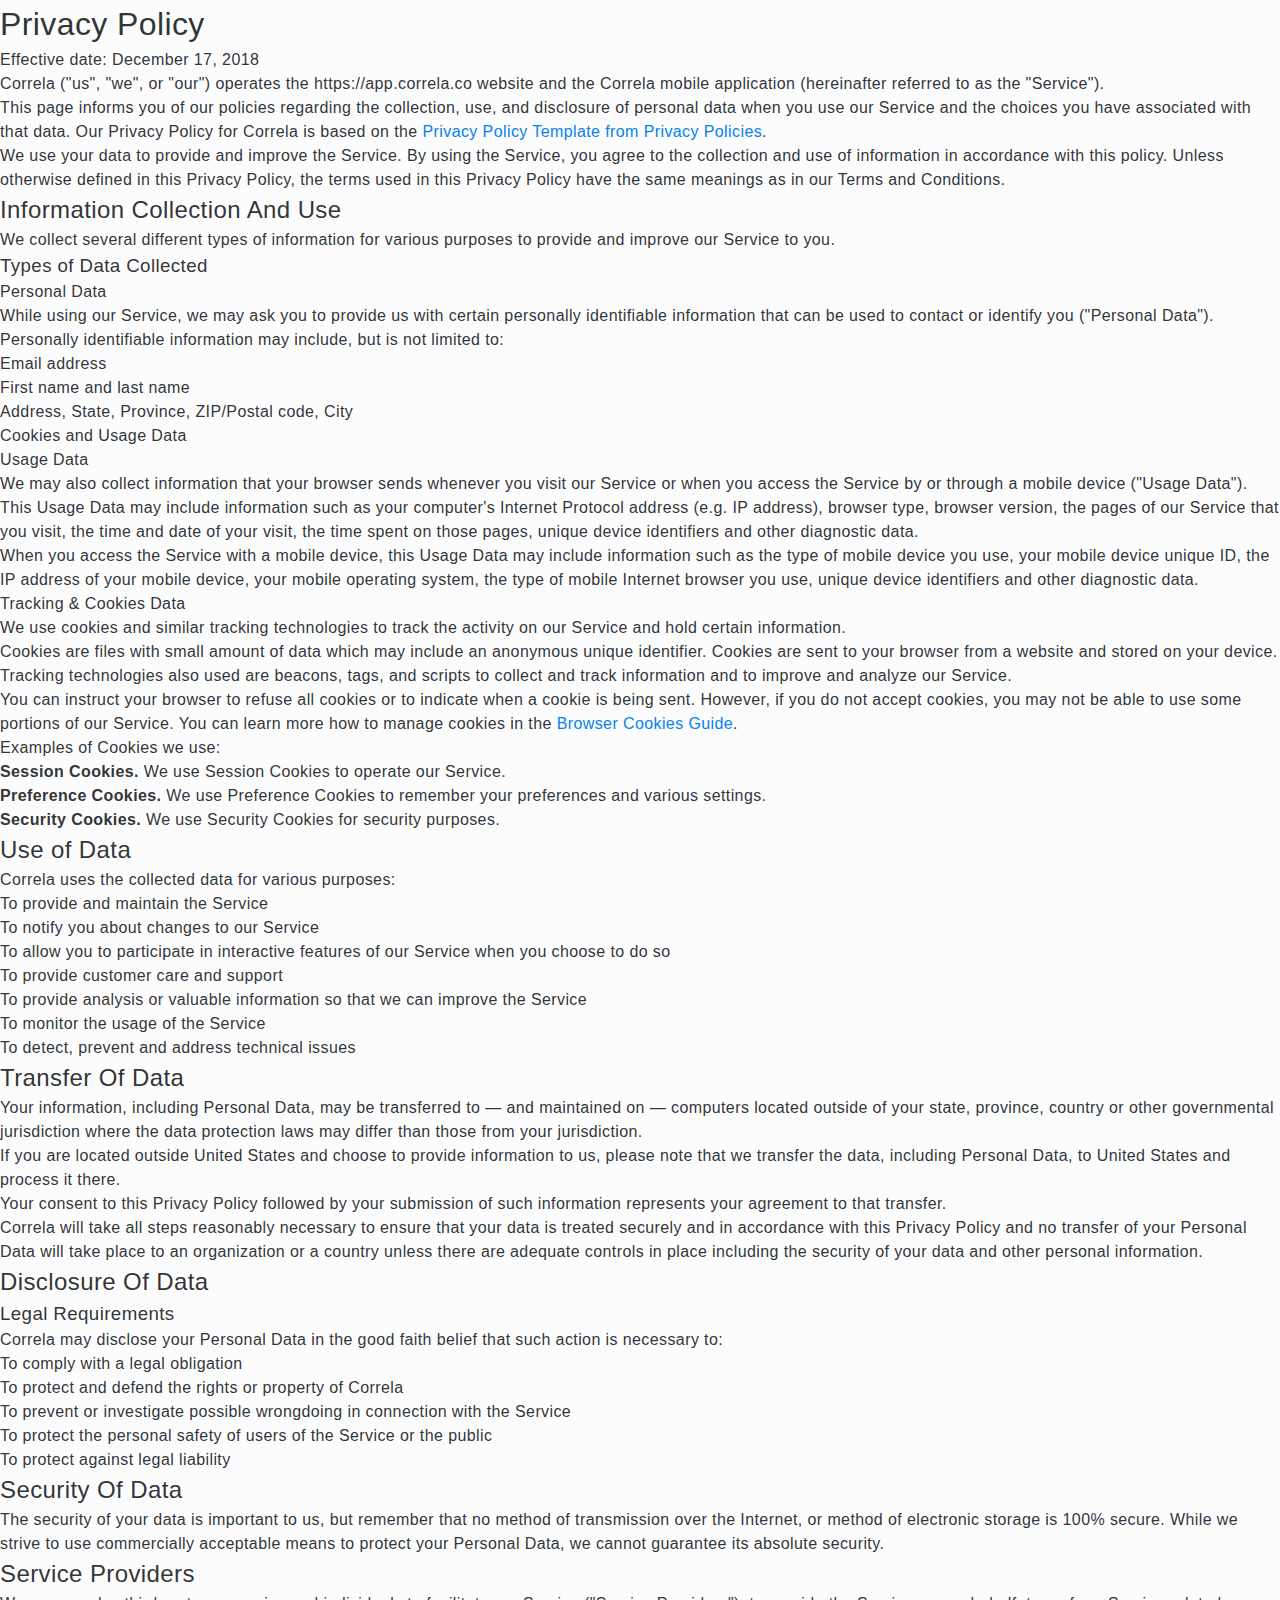
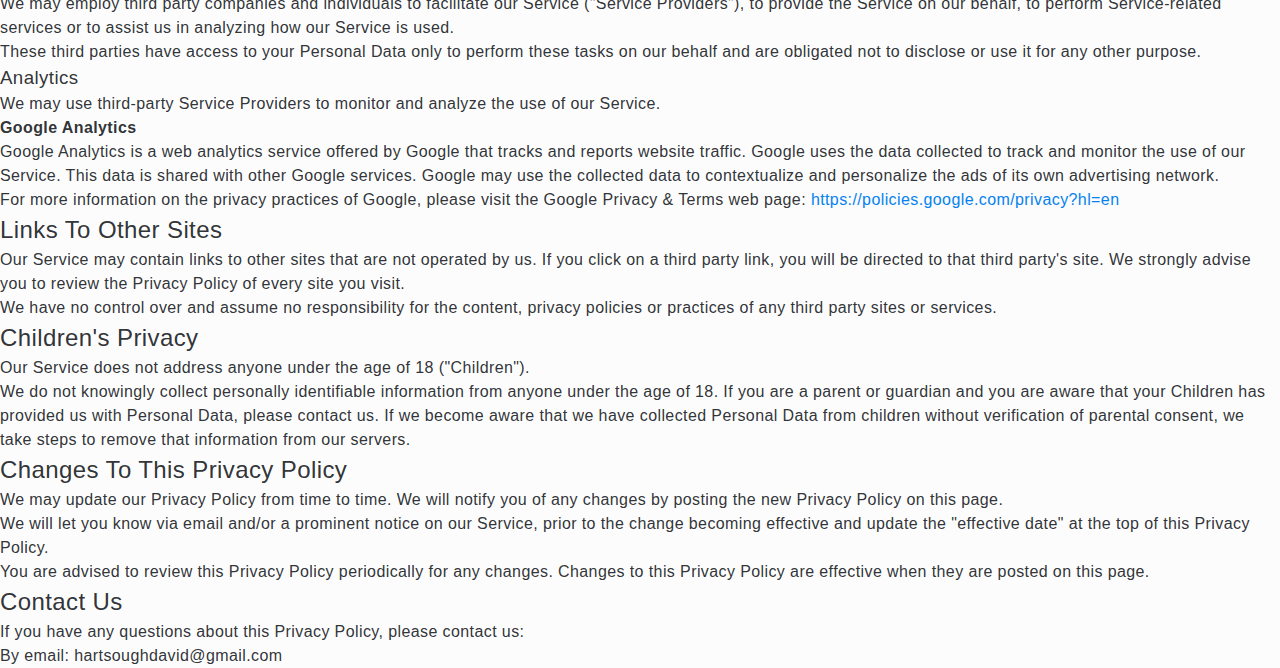
==== privacy-policy/index.html @ aca80743 "add privacy policy" ====
<!DOCTYPE html>
<html lang="en">
  <head>
    <meta charset="UTF-8" />
    <meta name="viewport" content="width=device-width, initial-scale=1.0" />
    <meta http-equiv="X-UA-Compatible" content="ie=edge" />
    <title>Correla Privacy Policy</title>
    <meta
      name="description"
      content="The privacy policy for the Correla app."
    />
    <link rel="stylesheet" href="../main.css" />
  </head>
  <body>
    <h1>Privacy Policy</h1>
    <p>Effective date: December 17, 2018</p>
    <p>
      Correla ("us", "we", or "our") operates the https://app.correla.co website
      and the Correla mobile application (hereinafter referred to as the
      "Service").
    </p>
    <p>
      This page informs you of our policies regarding the collection, use, and
      disclosure of personal data when you use our Service and the choices you
      have associated with that data. Our Privacy Policy for Correla is based on
      the
      <a href="https://privacypolicies.com/blog/privacy-policy-template/"
        >Privacy Policy Template from Privacy Policies</a
      >.
    </p>
    <p>
      We use your data to provide and improve the Service. By using the Service,
      you agree to the collection and use of information in accordance with this
      policy. Unless otherwise defined in this Privacy Policy, the terms used in
      this Privacy Policy have the same meanings as in our Terms and Conditions.
    </p>
    <h2>Information Collection And Use</h2>
    <p>
      We collect several different types of information for various purposes to
      provide and improve our Service to you.
    </p>
    <h3>Types of Data Collected</h3>
    <h4>Personal Data</h4>
    <p>
      While using our Service, we may ask you to provide us with certain
      personally identifiable information that can be used to contact or
      identify you ("Personal Data"). Personally identifiable information may
      include, but is not limited to:
    </p>
    <ul>
      <li>Email address</li>
      <li>First name and last name</li>
      <li>Address, State, Province, ZIP/Postal code, City</li>
      <li>Cookies and Usage Data</li>
    </ul>
    <h4>Usage Data</h4>
    <p>
      We may also collect information that your browser sends whenever you visit
      our Service or when you access the Service by or through a mobile device
      ("Usage Data").
    </p>
    <p>
      This Usage Data may include information such as your computer's Internet
      Protocol address (e.g. IP address), browser type, browser version, the
      pages of our Service that you visit, the time and date of your visit, the
      time spent on those pages, unique device identifiers and other diagnostic
      data.
    </p>
    <p>
      When you access the Service with a mobile device, this Usage Data may
      include information such as the type of mobile device you use, your mobile
      device unique ID, the IP address of your mobile device, your mobile
      operating system, the type of mobile Internet browser you use, unique
      device identifiers and other diagnostic data.
    </p>

    <h4>Tracking & Cookies Data</h4>
    <p>
      We use cookies and similar tracking technologies to track the activity on
      our Service and hold certain information.
    </p>
    <p>
      Cookies are files with small amount of data which may include an anonymous
      unique identifier. Cookies are sent to your browser from a website and
      stored on your device. Tracking technologies also used are beacons, tags,
      and scripts to collect and track information and to improve and analyze
      our Service.
    </p>
    <p>
      You can instruct your browser to refuse all cookies or to indicate when a
      cookie is being sent. However, if you do not accept cookies, you may not
      be able to use some portions of our Service. You can learn more how to
      manage cookies in the
      <a href="https://privacypolicies.com/blog/how-to-delete-cookies/"
        >Browser Cookies Guide</a
      >.
    </p>
    <p>Examples of Cookies we use:</p>
    <ul>
      <li>
        <strong>Session Cookies.</strong> We use Session Cookies to operate our
        Service.
      </li>
      <li>
        <strong>Preference Cookies.</strong> We use Preference Cookies to
        remember your preferences and various settings.
      </li>
      <li>
        <strong>Security Cookies.</strong> We use Security Cookies for security
        purposes.
      </li>
    </ul>
    <h2>Use of Data</h2>
    <p>Correla uses the collected data for various purposes:</p>
    <ul>
      <li>To provide and maintain the Service</li>
      <li>To notify you about changes to our Service</li>
      <li>
        To allow you to participate in interactive features of our Service when
        you choose to do so
      </li>
      <li>To provide customer care and support</li>
      <li>
        To provide analysis or valuable information so that we can improve the
        Service
      </li>
      <li>To monitor the usage of the Service</li>
      <li>To detect, prevent and address technical issues</li>
    </ul>
    <h2>Transfer Of Data</h2>
    <p>
      Your information, including Personal Data, may be transferred to — and
      maintained on — computers located outside of your state, province, country
      or other governmental jurisdiction where the data protection laws may
      differ than those from your jurisdiction.
    </p>
    <p>
      If you are located outside United States and choose to provide information
      to us, please note that we transfer the data, including Personal Data, to
      United States and process it there.
    </p>
    <p>
      Your consent to this Privacy Policy followed by your submission of such
      information represents your agreement to that transfer.
    </p>
    <p>
      Correla will take all steps reasonably necessary to ensure that your data
      is treated securely and in accordance with this Privacy Policy and no
      transfer of your Personal Data will take place to an organization or a
      country unless there are adequate controls in place including the security
      of your data and other personal information.
    </p>
    <h2>Disclosure Of Data</h2>
    <h3>Legal Requirements</h3>
    <p>
      Correla may disclose your Personal Data in the good faith belief that such
      action is necessary to:
    </p>
    <ul>
      <li>To comply with a legal obligation</li>
      <li>To protect and defend the rights or property of Correla</li>
      <li>
        To prevent or investigate possible wrongdoing in connection with the
        Service
      </li>
      <li>
        To protect the personal safety of users of the Service or the public
      </li>
      <li>To protect against legal liability</li>
    </ul>
    <h2>Security Of Data</h2>
    <p>
      The security of your data is important to us, but remember that no method
      of transmission over the Internet, or method of electronic storage is 100%
      secure. While we strive to use commercially acceptable means to protect
      your Personal Data, we cannot guarantee its absolute security.
    </p>
    <h2>Service Providers</h2>
    <p>
      We may employ third party companies and individuals to facilitate our
      Service ("Service Providers"), to provide the Service on our behalf, to
      perform Service-related services or to assist us in analyzing how our
      Service is used.
    </p>
    <p>
      These third parties have access to your Personal Data only to perform
      these tasks on our behalf and are obligated not to disclose or use it for
      any other purpose.
    </p>
    <h3>Analytics</h3>
    <p>
      We may use third-party Service Providers to monitor and analyze the use of
      our Service.
    </p>
    <ul>
      <li>
        <p><strong>Google Analytics</strong></p>
        <p>
          Google Analytics is a web analytics service offered by Google that
          tracks and reports website traffic. Google uses the data collected to
          track and monitor the use of our Service. This data is shared with
          other Google services. Google may use the collected data to
          contextualize and personalize the ads of its own advertising network.
        </p>
        <p>
          For more information on the privacy practices of Google, please visit
          the Google Privacy & Terms web page:
          <a href="https://policies.google.com/privacy?hl=en"
            >https://policies.google.com/privacy?hl=en</a
          >
        </p>
      </li>
    </ul>
    <h2>Links To Other Sites</h2>
    <p>
      Our Service may contain links to other sites that are not operated by us.
      If you click on a third party link, you will be directed to that third
      party's site. We strongly advise you to review the Privacy Policy of every
      site you visit.
    </p>
    <p>
      We have no control over and assume no responsibility for the content,
      privacy policies or practices of any third party sites or services.
    </p>
    <h2>Children's Privacy</h2>
    <p>Our Service does not address anyone under the age of 18 ("Children").</p>
    <p>
      We do not knowingly collect personally identifiable information from
      anyone under the age of 18. If you are a parent or guardian and you are
      aware that your Children has provided us with Personal Data, please
      contact us. If we become aware that we have collected Personal Data from
      children without verification of parental consent, we take steps to remove
      that information from our servers.
    </p>
    <h2>Changes To This Privacy Policy</h2>
    <p>
      We may update our Privacy Policy from time to time. We will notify you of
      any changes by posting the new Privacy Policy on this page.
    </p>
    <p>
      We will let you know via email and/or a prominent notice on our Service,
      prior to the change becoming effective and update the "effective date" at
      the top of this Privacy Policy.
    </p>
    <p>
      You are advised to review this Privacy Policy periodically for any
      changes. Changes to this Privacy Policy are effective when they are posted
      on this page.
    </p>
    <h2>Contact Us</h2>
    <p>
      If you have any questions about this Privacy Policy, please contact us:
    </p>
    <ul>
      <li>By email: hartsoughdavid@gmail.com</li>
    </ul>
  </body>
</html>
---- main.css ----
*,
*:after,
*:before {
  box-sizing: inherit;
  margin: 0;
  padding: 0;
}
::-moz-selection {
  background: #b3d4fc;
  text-shadow: none;
}
::selection {
  background: #b3d4fc;
  text-shadow: none;
}

html {
  box-sizing: border-box;
  font-size: 16px;
  font-family: sans-serif;
  font-weight: 400;
  line-height: 1.5;
  text-align: left;
  background-color: hsl(208, 8%, 99%);
  color: hsla(208, 8%, 16%, 0.96);
  -webkit-text-size-adjust: 100%;
  -ms-text-size-adjust: 100%;
  -ms-overflow-style: scrollbar;
  -webkit-tap-highlight-color: rgba(0, 0, 0, 0);
}
body {
  letter-spacing: 0.025em;
  min-width: 20rem;
}
main,
section {
  display: block;
}
main {
  max-width: 48rem;
  margin: 0 auto;
  padding: 2rem;
}
h1,
h2,
h3,
h4 {
  font-weight: 500;
}
a {
  color: hsl(208, 96%, 48%);
  background-color: transparent;
  text-decoration: none;
}
a:hover,
a:focus,
a:active {
  text-decoration: underline;
}
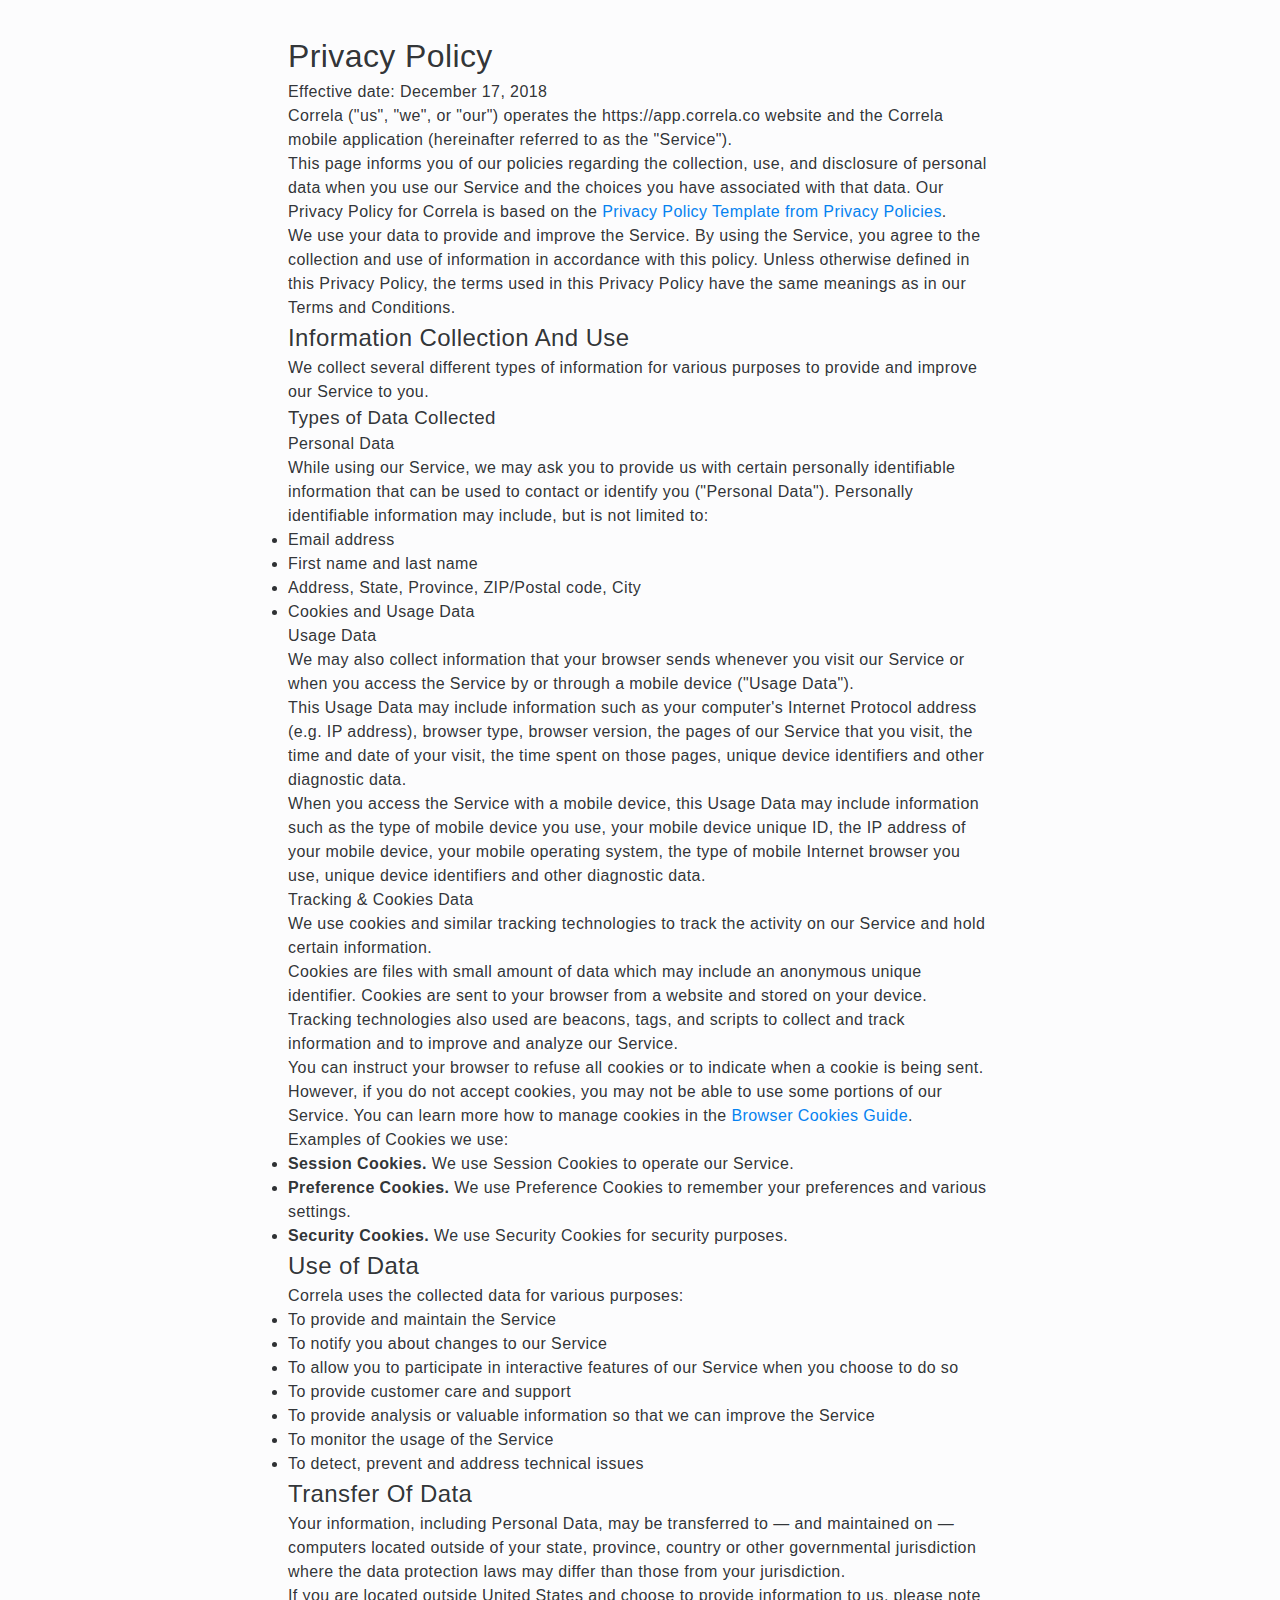
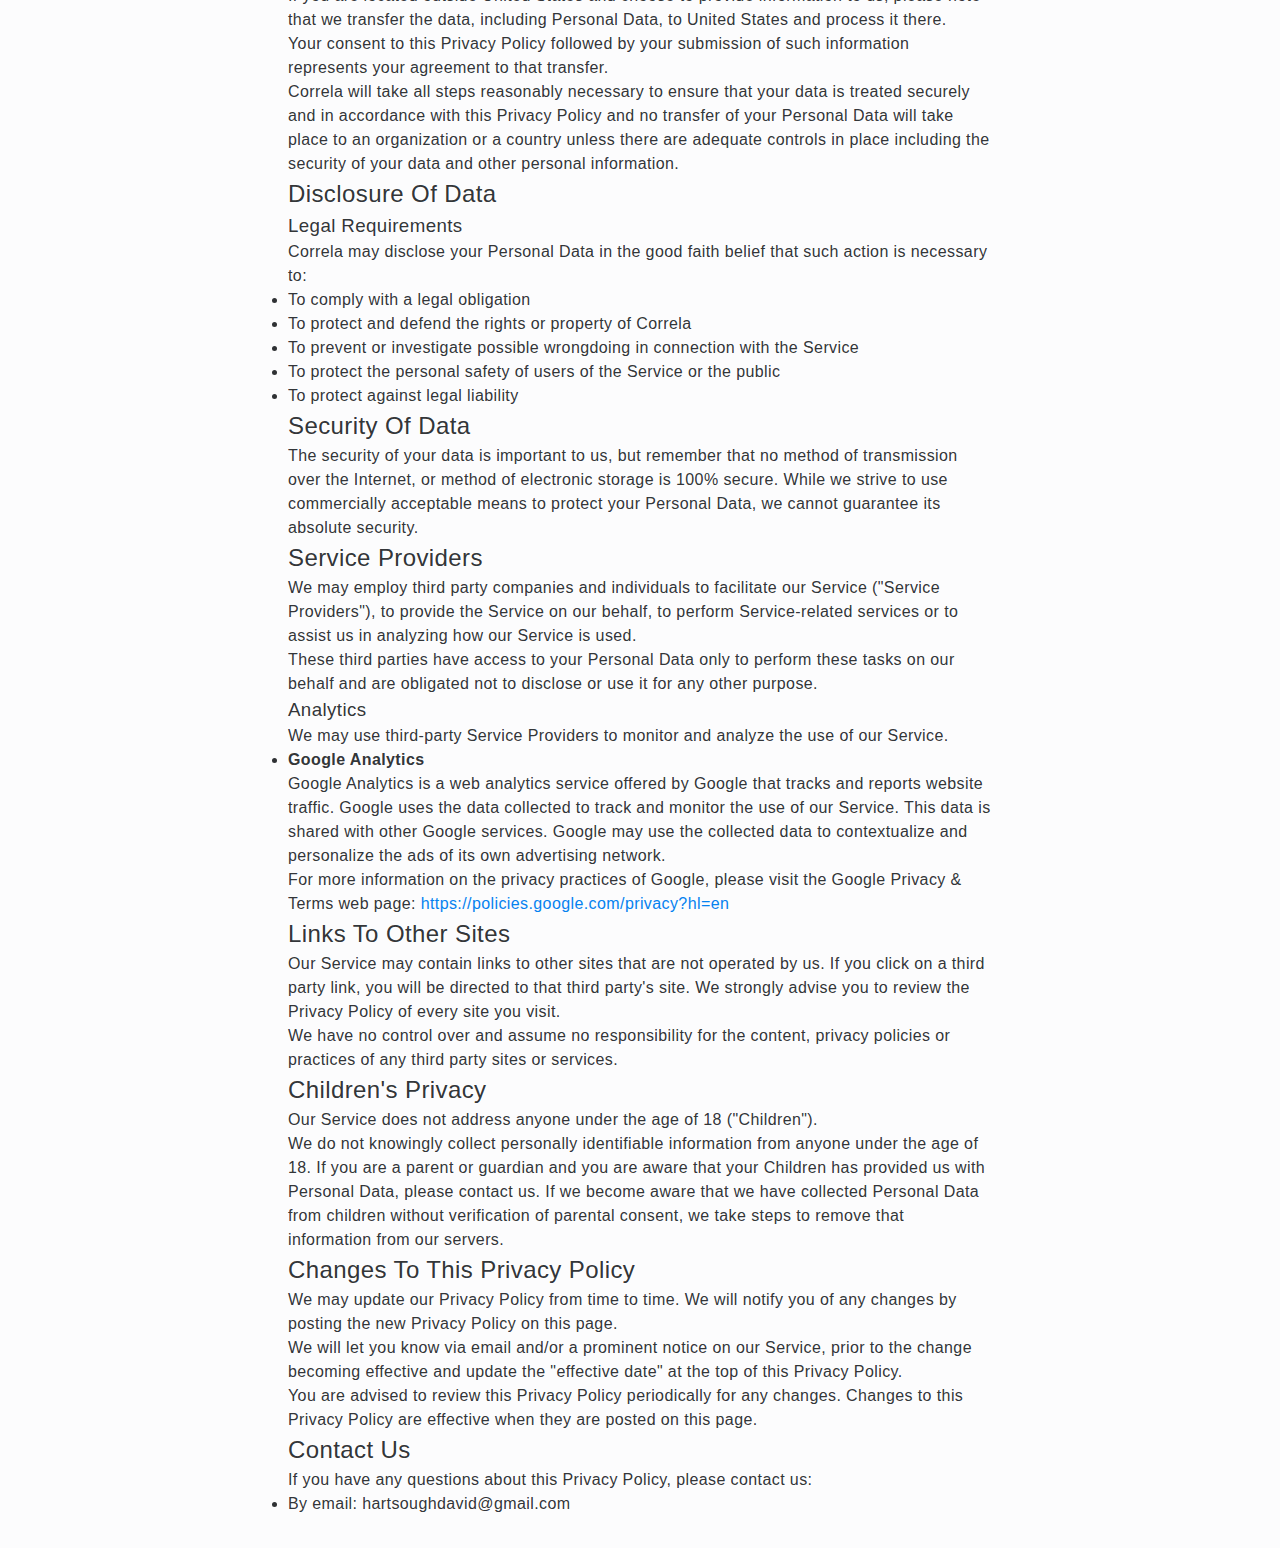
==== commit 943af02e: "update privacy policy" ====
--- a/privacy-policy/index.html
+++ b/privacy-policy/index.html
@@ -10,249 +10,262 @@
       content="The privacy policy for the Correla app."
     />
     <link rel="stylesheet" href="../main.css" />
+    <!--
+      https://privacypolicies.com/privacy/view/791db82669c0060b548eaea8fa9fba65
+    -->
   </head>
   <body>
-    <h1>Privacy Policy</h1>
-    <p>Effective date: December 17, 2018</p>
-    <p>
-      Correla ("us", "we", or "our") operates the https://app.correla.co website
-      and the Correla mobile application (hereinafter referred to as the
-      "Service").
-    </p>
-    <p>
-      This page informs you of our policies regarding the collection, use, and
-      disclosure of personal data when you use our Service and the choices you
-      have associated with that data. Our Privacy Policy for Correla is based on
-      the
-      <a href="https://privacypolicies.com/blog/privacy-policy-template/"
-        >Privacy Policy Template from Privacy Policies</a
-      >.
-    </p>
-    <p>
-      We use your data to provide and improve the Service. By using the Service,
-      you agree to the collection and use of information in accordance with this
-      policy. Unless otherwise defined in this Privacy Policy, the terms used in
-      this Privacy Policy have the same meanings as in our Terms and Conditions.
-    </p>
-    <h2>Information Collection And Use</h2>
-    <p>
-      We collect several different types of information for various purposes to
-      provide and improve our Service to you.
-    </p>
-    <h3>Types of Data Collected</h3>
-    <h4>Personal Data</h4>
-    <p>
-      While using our Service, we may ask you to provide us with certain
-      personally identifiable information that can be used to contact or
-      identify you ("Personal Data"). Personally identifiable information may
-      include, but is not limited to:
-    </p>
-    <ul>
-      <li>Email address</li>
-      <li>First name and last name</li>
-      <li>Address, State, Province, ZIP/Postal code, City</li>
-      <li>Cookies and Usage Data</li>
-    </ul>
-    <h4>Usage Data</h4>
-    <p>
-      We may also collect information that your browser sends whenever you visit
-      our Service or when you access the Service by or through a mobile device
-      ("Usage Data").
-    </p>
-    <p>
-      This Usage Data may include information such as your computer's Internet
-      Protocol address (e.g. IP address), browser type, browser version, the
-      pages of our Service that you visit, the time and date of your visit, the
-      time spent on those pages, unique device identifiers and other diagnostic
-      data.
-    </p>
-    <p>
-      When you access the Service with a mobile device, this Usage Data may
-      include information such as the type of mobile device you use, your mobile
-      device unique ID, the IP address of your mobile device, your mobile
-      operating system, the type of mobile Internet browser you use, unique
-      device identifiers and other diagnostic data.
-    </p>
+    <main>
+      <section>
+        <h1>Privacy Policy</h1>
+        <p>Effective date: December 17, 2018</p>
+        <p>
+          Correla ("us", "we", or "our") operates the https://app.correla.co
+          website and the Correla mobile application (hereinafter referred to as
+          the "Service").
+        </p>
+        <p>
+          This page informs you of our policies regarding the collection, use,
+          and disclosure of personal data when you use our Service and the
+          choices you have associated with that data. Our Privacy Policy for
+          Correla is based on the
+          <a href="https://privacypolicies.com/blog/privacy-policy-template/"
+            >Privacy Policy Template from Privacy Policies</a
+          >.
+        </p>
+        <p>
+          We use your data to provide and improve the Service. By using the
+          Service, you agree to the collection and use of information in
+          accordance with this policy. Unless otherwise defined in this Privacy
+          Policy, the terms used in this Privacy Policy have the same meanings
+          as in our Terms and Conditions.
+        </p>
+        <h2>Information Collection And Use</h2>
+        <p>
+          We collect several different types of information for various purposes
+          to provide and improve our Service to you.
+        </p>
+        <h3>Types of Data Collected</h3>
+        <h4>Personal Data</h4>
+        <p>
+          While using our Service, we may ask you to provide us with certain
+          personally identifiable information that can be used to contact or
+          identify you ("Personal Data"). Personally identifiable information
+          may include, but is not limited to:
+        </p>
+        <ul>
+          <li>Email address</li>
+          <li>First name and last name</li>
+          <li>Address, State, Province, ZIP/Postal code, City</li>
+          <li>Cookies and Usage Data</li>
+        </ul>
+        <h4>Usage Data</h4>
+        <p>
+          We may also collect information that your browser sends whenever you
+          visit our Service or when you access the Service by or through a
+          mobile device ("Usage Data").
+        </p>
+        <p>
+          This Usage Data may include information such as your computer's
+          Internet Protocol address (e.g. IP address), browser type, browser
+          version, the pages of our Service that you visit, the time and date of
+          your visit, the time spent on those pages, unique device identifiers
+          and other diagnostic data.
+        </p>
+        <p>
+          When you access the Service with a mobile device, this Usage Data may
+          include information such as the type of mobile device you use, your
+          mobile device unique ID, the IP address of your mobile device, your
+          mobile operating system, the type of mobile Internet browser you use,
+          unique device identifiers and other diagnostic data.
+        </p>
 
-    <h4>Tracking & Cookies Data</h4>
-    <p>
-      We use cookies and similar tracking technologies to track the activity on
-      our Service and hold certain information.
-    </p>
-    <p>
-      Cookies are files with small amount of data which may include an anonymous
-      unique identifier. Cookies are sent to your browser from a website and
-      stored on your device. Tracking technologies also used are beacons, tags,
-      and scripts to collect and track information and to improve and analyze
-      our Service.
-    </p>
-    <p>
-      You can instruct your browser to refuse all cookies or to indicate when a
-      cookie is being sent. However, if you do not accept cookies, you may not
-      be able to use some portions of our Service. You can learn more how to
-      manage cookies in the
-      <a href="https://privacypolicies.com/blog/how-to-delete-cookies/"
-        >Browser Cookies Guide</a
-      >.
-    </p>
-    <p>Examples of Cookies we use:</p>
-    <ul>
-      <li>
-        <strong>Session Cookies.</strong> We use Session Cookies to operate our
-        Service.
-      </li>
-      <li>
-        <strong>Preference Cookies.</strong> We use Preference Cookies to
-        remember your preferences and various settings.
-      </li>
-      <li>
-        <strong>Security Cookies.</strong> We use Security Cookies for security
-        purposes.
-      </li>
-    </ul>
-    <h2>Use of Data</h2>
-    <p>Correla uses the collected data for various purposes:</p>
-    <ul>
-      <li>To provide and maintain the Service</li>
-      <li>To notify you about changes to our Service</li>
-      <li>
-        To allow you to participate in interactive features of our Service when
-        you choose to do so
-      </li>
-      <li>To provide customer care and support</li>
-      <li>
-        To provide analysis or valuable information so that we can improve the
-        Service
-      </li>
-      <li>To monitor the usage of the Service</li>
-      <li>To detect, prevent and address technical issues</li>
-    </ul>
-    <h2>Transfer Of Data</h2>
-    <p>
-      Your information, including Personal Data, may be transferred to — and
-      maintained on — computers located outside of your state, province, country
-      or other governmental jurisdiction where the data protection laws may
-      differ than those from your jurisdiction.
-    </p>
-    <p>
-      If you are located outside United States and choose to provide information
-      to us, please note that we transfer the data, including Personal Data, to
-      United States and process it there.
-    </p>
-    <p>
-      Your consent to this Privacy Policy followed by your submission of such
-      information represents your agreement to that transfer.
-    </p>
-    <p>
-      Correla will take all steps reasonably necessary to ensure that your data
-      is treated securely and in accordance with this Privacy Policy and no
-      transfer of your Personal Data will take place to an organization or a
-      country unless there are adequate controls in place including the security
-      of your data and other personal information.
-    </p>
-    <h2>Disclosure Of Data</h2>
-    <h3>Legal Requirements</h3>
-    <p>
-      Correla may disclose your Personal Data in the good faith belief that such
-      action is necessary to:
-    </p>
-    <ul>
-      <li>To comply with a legal obligation</li>
-      <li>To protect and defend the rights or property of Correla</li>
-      <li>
-        To prevent or investigate possible wrongdoing in connection with the
-        Service
-      </li>
-      <li>
-        To protect the personal safety of users of the Service or the public
-      </li>
-      <li>To protect against legal liability</li>
-    </ul>
-    <h2>Security Of Data</h2>
-    <p>
-      The security of your data is important to us, but remember that no method
-      of transmission over the Internet, or method of electronic storage is 100%
-      secure. While we strive to use commercially acceptable means to protect
-      your Personal Data, we cannot guarantee its absolute security.
-    </p>
-    <h2>Service Providers</h2>
-    <p>
-      We may employ third party companies and individuals to facilitate our
-      Service ("Service Providers"), to provide the Service on our behalf, to
-      perform Service-related services or to assist us in analyzing how our
-      Service is used.
-    </p>
-    <p>
-      These third parties have access to your Personal Data only to perform
-      these tasks on our behalf and are obligated not to disclose or use it for
-      any other purpose.
-    </p>
-    <h3>Analytics</h3>
-    <p>
-      We may use third-party Service Providers to monitor and analyze the use of
-      our Service.
-    </p>
-    <ul>
-      <li>
-        <p><strong>Google Analytics</strong></p>
-        <p>
-          Google Analytics is a web analytics service offered by Google that
-          tracks and reports website traffic. Google uses the data collected to
-          track and monitor the use of our Service. This data is shared with
-          other Google services. Google may use the collected data to
-          contextualize and personalize the ads of its own advertising network.
-        </p>
-        <p>
-          For more information on the privacy practices of Google, please visit
-          the Google Privacy & Terms web page:
-          <a href="https://policies.google.com/privacy?hl=en"
-            >https://policies.google.com/privacy?hl=en</a
-          >
-        </p>
-      </li>
-    </ul>
-    <h2>Links To Other Sites</h2>
-    <p>
-      Our Service may contain links to other sites that are not operated by us.
-      If you click on a third party link, you will be directed to that third
-      party's site. We strongly advise you to review the Privacy Policy of every
-      site you visit.
-    </p>
-    <p>
-      We have no control over and assume no responsibility for the content,
-      privacy policies or practices of any third party sites or services.
-    </p>
-    <h2>Children's Privacy</h2>
-    <p>Our Service does not address anyone under the age of 18 ("Children").</p>
-    <p>
-      We do not knowingly collect personally identifiable information from
-      anyone under the age of 18. If you are a parent or guardian and you are
-      aware that your Children has provided us with Personal Data, please
-      contact us. If we become aware that we have collected Personal Data from
-      children without verification of parental consent, we take steps to remove
-      that information from our servers.
-    </p>
-    <h2>Changes To This Privacy Policy</h2>
-    <p>
-      We may update our Privacy Policy from time to time. We will notify you of
-      any changes by posting the new Privacy Policy on this page.
-    </p>
-    <p>
-      We will let you know via email and/or a prominent notice on our Service,
-      prior to the change becoming effective and update the "effective date" at
-      the top of this Privacy Policy.
-    </p>
-    <p>
-      You are advised to review this Privacy Policy periodically for any
-      changes. Changes to this Privacy Policy are effective when they are posted
-      on this page.
-    </p>
-    <h2>Contact Us</h2>
-    <p>
-      If you have any questions about this Privacy Policy, please contact us:
-    </p>
-    <ul>
-      <li>By email: hartsoughdavid@gmail.com</li>
-    </ul>
+        <h4>Tracking & Cookies Data</h4>
+        <p>
+          We use cookies and similar tracking technologies to track the activity
+          on our Service and hold certain information.
+        </p>
+        <p>
+          Cookies are files with small amount of data which may include an
+          anonymous unique identifier. Cookies are sent to your browser from a
+          website and stored on your device. Tracking technologies also used are
+          beacons, tags, and scripts to collect and track information and to
+          improve and analyze our Service.
+        </p>
+        <p>
+          You can instruct your browser to refuse all cookies or to indicate
+          when a cookie is being sent. However, if you do not accept cookies,
+          you may not be able to use some portions of our Service. You can learn
+          more how to manage cookies in the
+          <a href="https://privacypolicies.com/blog/how-to-delete-cookies/"
+            >Browser Cookies Guide</a
+          >.
+        </p>
+        <p>Examples of Cookies we use:</p>
+        <ul>
+          <li>
+            <strong>Session Cookies.</strong> We use Session Cookies to operate
+            our Service.
+          </li>
+          <li>
+            <strong>Preference Cookies.</strong> We use Preference Cookies to
+            remember your preferences and various settings.
+          </li>
+          <li>
+            <strong>Security Cookies.</strong> We use Security Cookies for
+            security purposes.
+          </li>
+        </ul>
+        <h2>Use of Data</h2>
+        <p>Correla uses the collected data for various purposes:</p>
+        <ul>
+          <li>To provide and maintain the Service</li>
+          <li>To notify you about changes to our Service</li>
+          <li>
+            To allow you to participate in interactive features of our Service
+            when you choose to do so
+          </li>
+          <li>To provide customer care and support</li>
+          <li>
+            To provide analysis or valuable information so that we can improve
+            the Service
+          </li>
+          <li>To monitor the usage of the Service</li>
+          <li>To detect, prevent and address technical issues</li>
+        </ul>
+        <h2>Transfer Of Data</h2>
+        <p>
+          Your information, including Personal Data, may be transferred to — and
+          maintained on — computers located outside of your state, province,
+          country or other governmental jurisdiction where the data protection
+          laws may differ than those from your jurisdiction.
+        </p>
+        <p>
+          If you are located outside United States and choose to provide
+          information to us, please note that we transfer the data, including
+          Personal Data, to United States and process it there.
+        </p>
+        <p>
+          Your consent to this Privacy Policy followed by your submission of
+          such information represents your agreement to that transfer.
+        </p>
+        <p>
+          Correla will take all steps reasonably necessary to ensure that your
+          data is treated securely and in accordance with this Privacy Policy
+          and no transfer of your Personal Data will take place to an
+          organization or a country unless there are adequate controls in place
+          including the security of your data and other personal information.
+        </p>
+        <h2>Disclosure Of Data</h2>
+        <h3>Legal Requirements</h3>
+        <p>
+          Correla may disclose your Personal Data in the good faith belief that
+          such action is necessary to:
+        </p>
+        <ul>
+          <li>To comply with a legal obligation</li>
+          <li>To protect and defend the rights or property of Correla</li>
+          <li>
+            To prevent or investigate possible wrongdoing in connection with the
+            Service
+          </li>
+          <li>
+            To protect the personal safety of users of the Service or the public
+          </li>
+          <li>To protect against legal liability</li>
+        </ul>
+        <h2>Security Of Data</h2>
+        <p>
+          The security of your data is important to us, but remember that no
+          method of transmission over the Internet, or method of electronic
+          storage is 100% secure. While we strive to use commercially acceptable
+          means to protect your Personal Data, we cannot guarantee its absolute
+          security.
+        </p>
+        <h2>Service Providers</h2>
+        <p>
+          We may employ third party companies and individuals to facilitate our
+          Service ("Service Providers"), to provide the Service on our behalf,
+          to perform Service-related services or to assist us in analyzing how
+          our Service is used.
+        </p>
+        <p>
+          These third parties have access to your Personal Data only to perform
+          these tasks on our behalf and are obligated not to disclose or use it
+          for any other purpose.
+        </p>
+        <h3>Analytics</h3>
+        <p>
+          We may use third-party Service Providers to monitor and analyze the
+          use of our Service.
+        </p>
+        <ul>
+          <li>
+            <p><strong>Google Analytics</strong></p>
+            <p>
+              Google Analytics is a web analytics service offered by Google that
+              tracks and reports website traffic. Google uses the data collected
+              to track and monitor the use of our Service. This data is shared
+              with other Google services. Google may use the collected data to
+              contextualize and personalize the ads of its own advertising
+              network.
+            </p>
+            <p>
+              For more information on the privacy practices of Google, please
+              visit the Google Privacy & Terms web page:
+              <a href="https://policies.google.com/privacy?hl=en"
+                >https://policies.google.com/privacy?hl=en</a
+              >
+            </p>
+          </li>
+        </ul>
+        <h2>Links To Other Sites</h2>
+        <p>
+          Our Service may contain links to other sites that are not operated by
+          us. If you click on a third party link, you will be directed to that
+          third party's site. We strongly advise you to review the Privacy
+          Policy of every site you visit.
+        </p>
+        <p>
+          We have no control over and assume no responsibility for the content,
+          privacy policies or practices of any third party sites or services.
+        </p>
+        <h2>Children's Privacy</h2>
+        <p>
+          Our Service does not address anyone under the age of 18 ("Children").
+        </p>
+        <p>
+          We do not knowingly collect personally identifiable information from
+          anyone under the age of 18. If you are a parent or guardian and you
+          are aware that your Children has provided us with Personal Data,
+          please contact us. If we become aware that we have collected Personal
+          Data from children without verification of parental consent, we take
+          steps to remove that information from our servers.
+        </p>
+        <h2>Changes To This Privacy Policy</h2>
+        <p>
+          We may update our Privacy Policy from time to time. We will notify you
+          of any changes by posting the new Privacy Policy on this page.
+        </p>
+        <p>
+          We will let you know via email and/or a prominent notice on our
+          Service, prior to the change becoming effective and update the
+          "effective date" at the top of this Privacy Policy.
+        </p>
+        <p>
+          You are advised to review this Privacy Policy periodically for any
+          changes. Changes to this Privacy Policy are effective when they are
+          posted on this page.
+        </p>
+        <h2>Contact Us</h2>
+        <p>
+          If you have any questions about this Privacy Policy, please contact
+          us:
+        </p>
+        <ul>
+          <li>By email: hartsoughdavid@gmail.com</li>
+        </ul>
+      </section>
+    </main>
   </body>
 </html>
